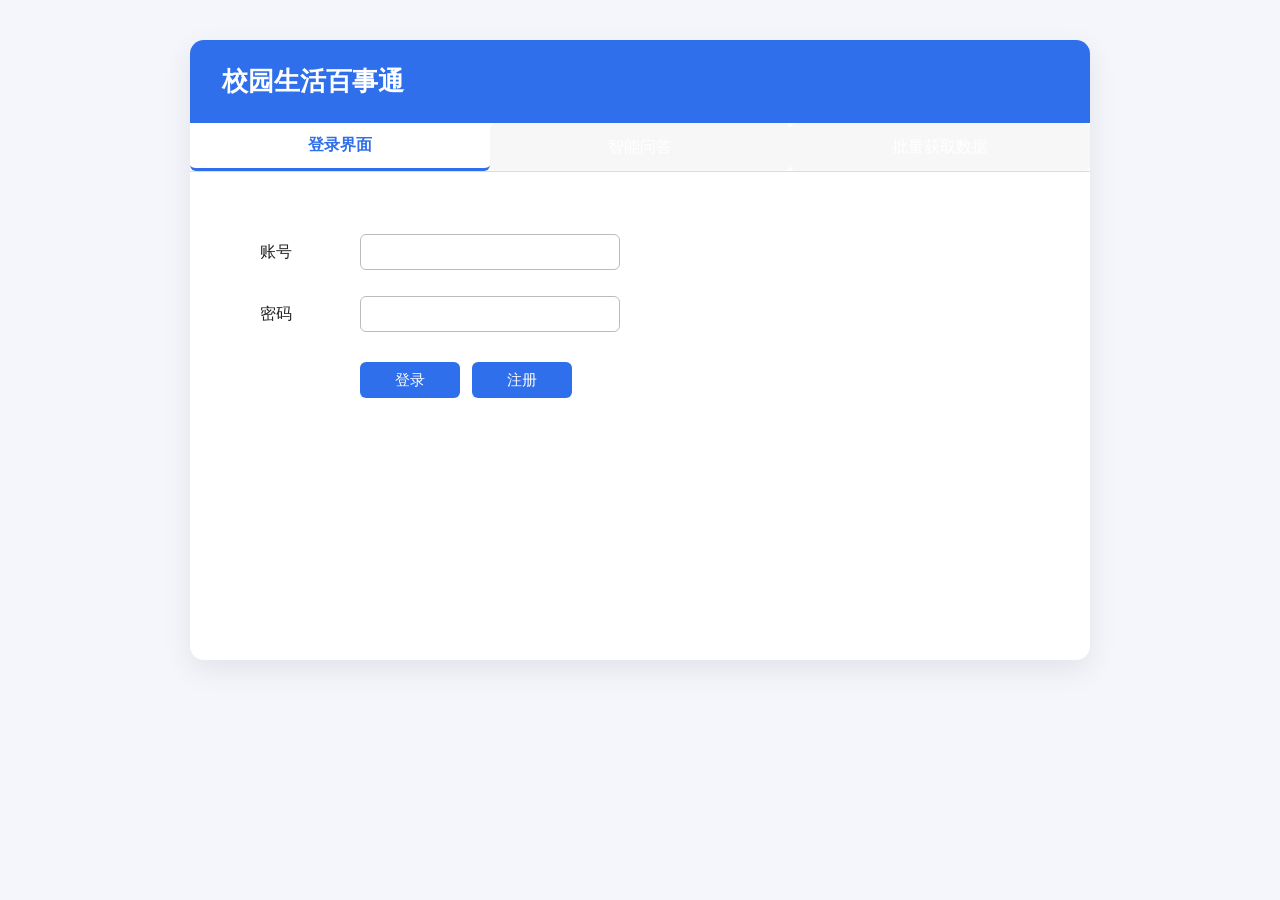
==== index.html @ 1d14bd62 "Add files via upload" ====
<!DOCTYPE html>
<html lang="zh-CN">
<head>
  <meta charset="UTF-8" />
  <meta name="viewport" content="width=device-width, initial-scale=1.0" />
  <title>校园生活百事通</title>
  <link rel="stylesheet" href="./style.css" />
</head>
<body>
  <div class="app">
    <h1>校园生活百事通</h1>

    <div class="tabs" role="tablist">
      <button class="tab active" data-target="login-panel" role="tab">登录界面</button>
      <button class="tab" data-target="qa-panel" role="tab">智能问答</button>
      <button class="tab" data-target="data-panel" role="tab">批量获取数据</button>
    </div>

    <main class="content">
      <section id="login-panel" class="panel active" role="tabpanel">
        <div class="form-row">
          <label for="username">账号</label>
          <input id="username" type="text" />
        </div>

        <div class="form-row">
          <label for="password">密码</label>
          <input id="password" type="password" />
        </div>

        <div class="button-row">
          <button id="loginBtn">登录</button>
          <button id="registerBtn">注册</button>
        </div>
      </section>

      <section id="qa-panel" class="panel" role="tabpanel">
        <div class="qa-row">
          <label for="question">请输入问题</label>
          <input id="question" type="text" />
          <button id="askBtn">发送</button>
        </div>

        <textarea id="answer" readonly></textarea>
      </section>

      <section id="data-panel" class="panel" role="tabpanel">
        <div class="button-row left">
          <button id="loadBtn">获取数据</button>
          <button id="chooseBtn">选择CSV</button>
          <button id="uploadBtn">上传CSV</button>
          <input id="csvInput" type="file" accept=".csv" hidden />
        </div>

        <table>
          <thead>
            <tr>
              <th>id</th>
              <th>question</th>
              <th>category</th>
            </tr>
          </thead>
          <tbody id="dataBody"></tbody>
        </table>
      </section>
    </main>
  </div>

  <script src="./script.js"></script>
</body>
</html>
---- style.css ----
* {
  box-sizing: border-box;
}

body {
  margin: 0;
  font-family: "Microsoft YaHei", Arial, sans-serif;
  background: #f4f6fb;
  color: #222;
}

.app {
  width: 900px;
  min-height: 600px;
  margin: 40px auto;
  background: #fff;
  border-radius: 14px;
  box-shadow: 0 10px 30px rgba(0, 0, 0, 0.08);
  overflow: hidden;
}

h1 {
  margin: 0;
  padding: 24px 32px;
  font-size: 26px;
  background: #2f6feb;
  color: #fff;
}

.tabs {
  display: flex;
  border-bottom: 1px solid #ddd;
}

.tab {
  flex: 1;
  height: 48px;
  border: none;
  background: #f7f7f7;
  cursor: pointer;
  font-size: 16px;
}

.tab.active {
  background: #fff;
  color: #2f6feb;
  font-weight: bold;
  border-bottom: 3px solid #2f6feb;
}

.content {
  padding: 36px 70px;
}

.panel {
  display: none;
  min-height: 390px;
}

.panel.active {
  display: block;
}

.form-row {
  display: flex;
  align-items: center;
  margin: 26px 0;
}

.form-row label {
  width: 100px;
  font-size: 16px;
}

input {
  width: 260px;
  height: 36px;
  padding: 0 10px;
  border: 1px solid #bbb;
  border-radius: 6px;
  font-size: 15px;
}

.button-row {
  display: flex;
  gap: 12px;
  margin-left: 100px;
  margin-top: 30px;
}

.button-row.left {
  margin-left: 0;
  margin-top: 0;
  margin-bottom: 30px;
}

button {
  min-width: 100px;
  height: 36px;
  border: none;
  border-radius: 6px;
  background: #2f6feb;
  color: #fff;
  cursor: pointer;
  font-size: 15px;
}

button:hover {
  background: #2459c9;
}

.qa-row {
  display: flex;
  align-items: center;
  gap: 14px;
}

.qa-row label {
  width: 90px;
}

.qa-row input {
  width: 400px;
}

textarea {
  display: block;
  width: 650px;
  height: 250px;
  margin-top: 42px;
  padding: 12px;
  resize: none;
  border: 1px solid #bbb;
  border-radius: 8px;
  font-size: 16px;
  line-height: 1.8;
}

table {
  width: 650px;
  border-collapse: collapse;
  background: #fff;
}

th,
td {
  border: 1px solid #ccc;
  padding: 12px;
  text-align: left;
}

th {
  background: #f0f3f9;
}

@media (max-width: 960px) {
  .app {
    width: calc(100% - 32px);
    margin: 16px auto;
  }

  .content {
    padding: 24px;
  }

  textarea,
  table {
    width: 100%;
  }

  .qa-row {
    flex-wrap: wrap;
  }
}
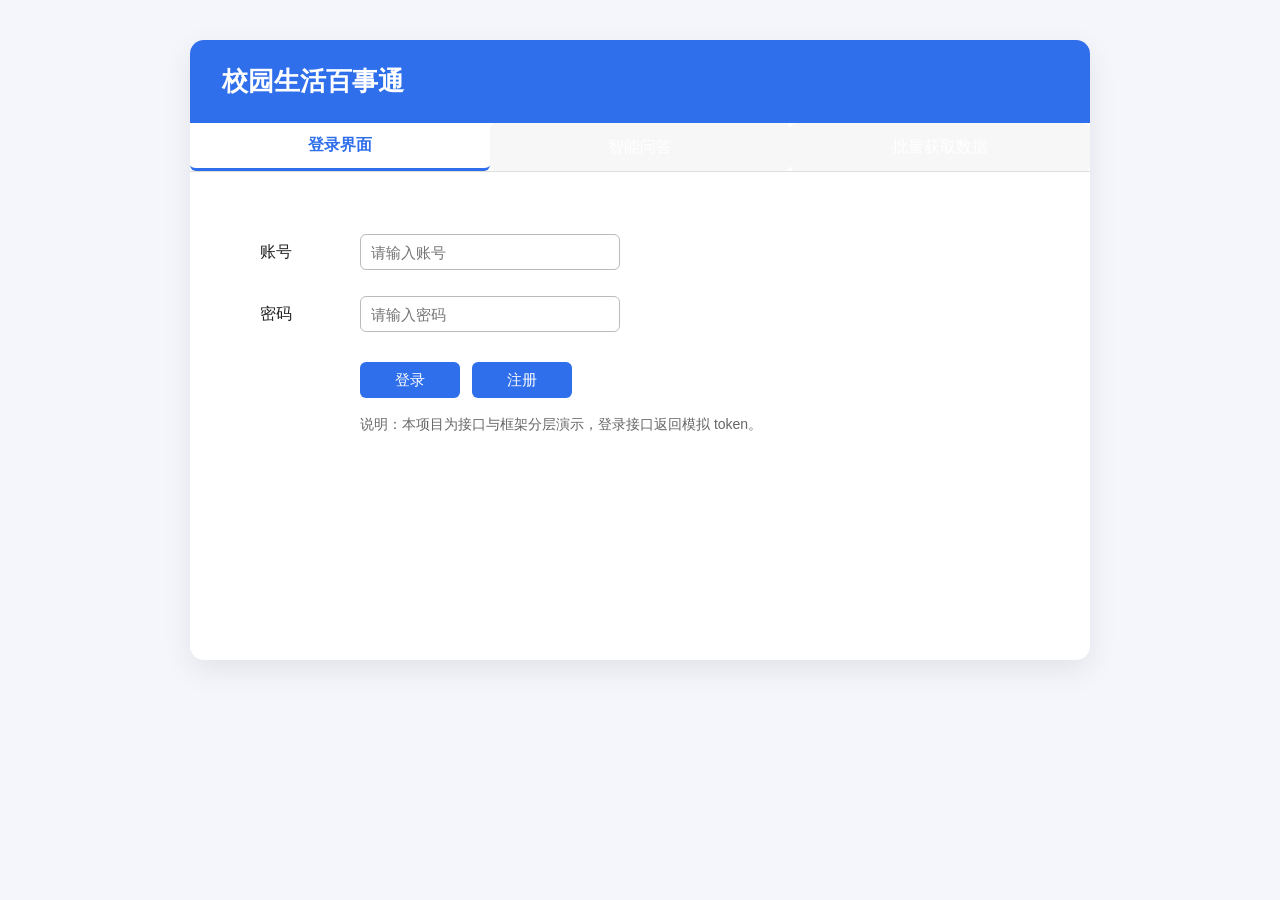
==== commit 64b3fec0: "commit" ====
--- a/index.html
+++ b/index.html
@@ -20,28 +20,30 @@
       <section id="login-panel" class="panel active" role="tabpanel">
         <div class="form-row">
           <label for="username">账号</label>
-          <input id="username" type="text" />
+          <input id="username" type="text" placeholder="请输入账号" />
         </div>
 
         <div class="form-row">
           <label for="password">密码</label>
-          <input id="password" type="password" />
+          <input id="password" type="password" placeholder="请输入密码" />
         </div>
 
         <div class="button-row">
           <button id="loginBtn">登录</button>
           <button id="registerBtn">注册</button>
         </div>
+
+        <p class="tip">说明：本项目为接口与框架分层演示，登录接口返回模拟 token。</p>
       </section>
 
       <section id="qa-panel" class="panel" role="tabpanel">
         <div class="qa-row">
           <label for="question">请输入问题</label>
-          <input id="question" type="text" />
+          <input id="question" type="text" placeholder="例如：食堂几点关门" />
           <button id="askBtn">发送</button>
         </div>
 
-        <textarea id="answer" readonly></textarea>
+        <textarea id="answer" readonly placeholder="后端返回的答案会显示在这里"></textarea>
       </section>
 
       <section id="data-panel" class="panel" role="tabpanel">
@@ -51,6 +53,8 @@
           <button id="uploadBtn">上传CSV</button>
           <input id="csvInput" type="file" accept=".csv" hidden />
         </div>
+
+        <p id="fileName" class="tip">CSV格式：question,category,answer</p>
 
         <table>
           <thead>
--- a/style.css
+++ b/style.css
@@ -91,7 +91,7 @@
 .button-row.left {
   margin-left: 0;
   margin-top: 0;
-  margin-bottom: 30px;
+  margin-bottom: 14px;
 }
 
 button {
@@ -153,6 +153,17 @@
   background: #f0f3f9;
 }
 
+.tip {
+  margin: 18px 0 0 100px;
+  color: #666;
+  font-size: 14px;
+}
+
+#fileName {
+  margin-left: 0;
+  margin-bottom: 18px;
+}
+
 @media (max-width: 960px) {
   .app {
     width: calc(100% - 32px);
